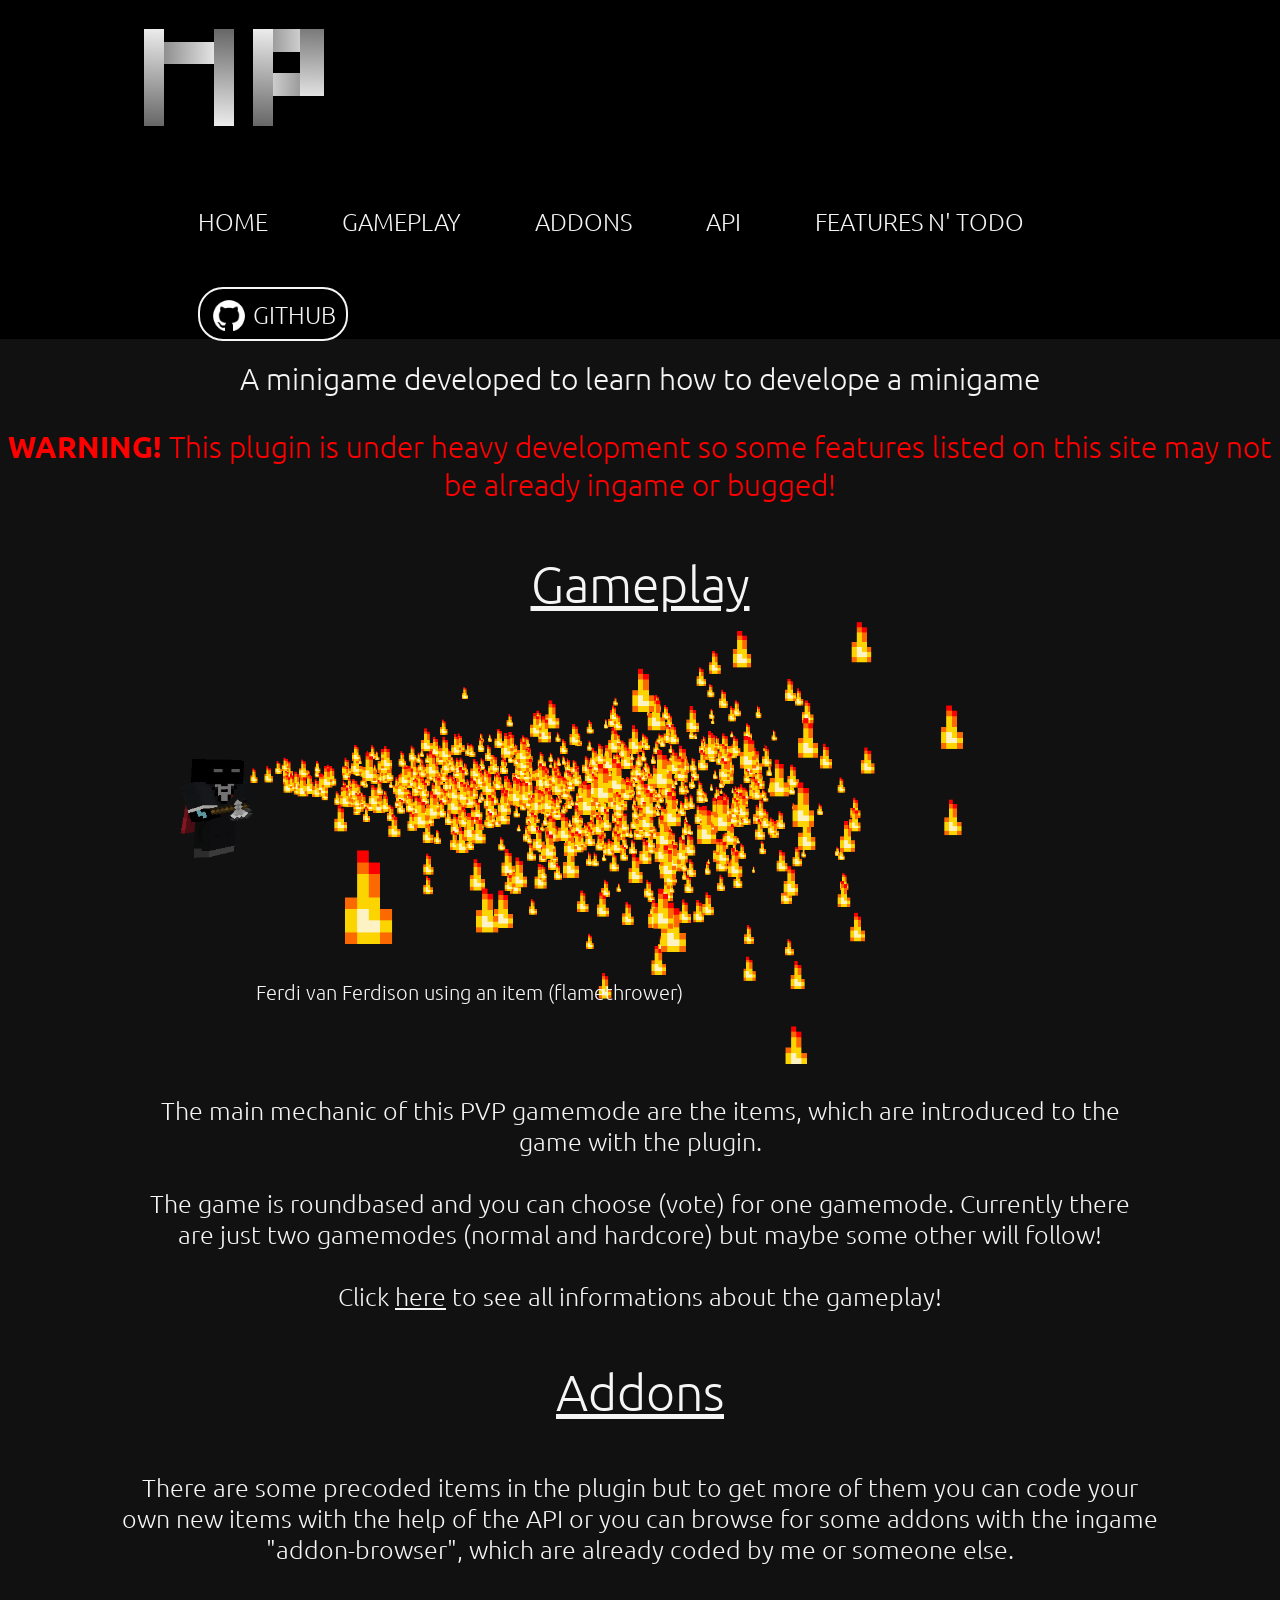
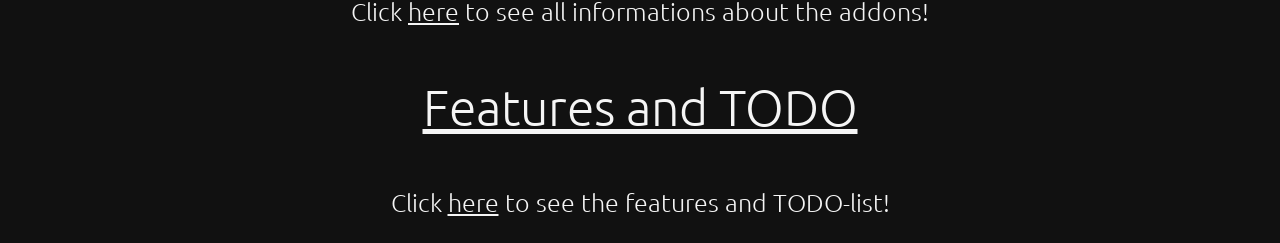
==== index.html @ 9980ed4f "init commit" ====
<!DOCTYPE html>
<html>

<head>
    <title>ModernP</title>
    <link rel="stylesheet" href="style.css">
    <meta charset="utf-8">
</head>



<body>
    <header>
        <div class="container">

            <a href="index.html"><img src="images/MP2.png" alt="logo" class="logo"></a>

            <nav>
                <ul>
                    <li><a href="index.html">Home</a></li>
                    <li><a href="gameplay.html">Gameplay</a></li>
                    <li><a href="addons.html">Addons</a></li>
                    <li><a href="addons.html#apisection">API</a></li>
                    <li><a href="features.html">Features n' TODO</a></li>
                    <li>
                        <a href="https://github.com/ferdithedev/ModernP" target="_blank" class="github">
                            <img src="images/github.png"
                                style='vertical-align: middle; height: 38px; width: auto; margin-bottom: 4px;'>
                            GitHub</a>
                    </li>
                </ul>
            </nav>
        </div>

    </header>

    <div class="title">
        <p>ModernP</p>
    </div>

    <div class="content">
        <p class="description">A minigame developed to learn how to develope a minigame</p>
        <p class="description" style="color: red;">
            <b>WARNING!</b> This plugin is under heavy development so some features listed on
            this site may not be already ingame or bugged!
        </p>
        <a href="gameplay.html" class="sublink">
            <p class="subtitle">Gameplay</p>
        </a>
        <img src="images/flamethrower.png" class="showing">
        <p class="imgdescr">Ferdi van Ferdison using an item (flamethrower)</p>
        <p>The main mechanic of this PVP gamemode are the items, which are introduced to the<br>
            game with the plugin.<br><br>
            The game is roundbased and you can choose (vote) for one gamemode. Currently there<br>
            are just two gamemodes (normal and hardcore) but maybe some other will follow!<br><br>
            Click <a href="gameplay.html" class="sublink">here</a> to see all informations about the gameplay!
        </p>

        <a href="addons.html" class="sublink">
            <p class="subtitle">Addons</p>
        </a>
        <p>There are some precoded items in the plugin but to get more of them you can code your<br>
            own new items with the help of the API or you can browse for some addons with the ingame<br>
            "addon-browser", which are already coded by me or someone else.<br><br>
            Click <a href="addons.html" class="sublink">here</a> to see all informations about the addons!
        </p>

        <a href="features.html" class="sublink">
            <p class="subtitle">Features and TODO</p>
        </a>
        <p>Click <a href="features.html" class="sublink">here</a> to see the features and TODO-list!</p>
    </div>
</body>

</html>
---- style.css ----
@import url('https://fonts.googleapis.com/css2?family=Ubuntu:wght@500&display=swap');

body {
    margin: 0;
    background: rgb(17, 17, 17);
    font-family: "Ubuntu", sans-serif;
    font-weight: 300;
}

code {
    font-family: Consolas,"courier new";
    color: rgb(243, 73, 107);
    background-color: rgb(34, 34, 34);
    padding: 2px;
    font-size: 105%;
    cursor: pointer;
}

.container {
    width: 80%;
    margin: 0 auto;
}

header {
    display: flex;
    background: black;
    position: fixed;
    width: 100%;
    top: 0;
    align-items: center;
}

header::after {
    content: '';
    display: table;
    clear: both;
}

.logo {
    float: left;
    padding: 1vh;
}

nav {
    float: right;
}

nav ul {
    margin: 0;
    padding: 0;
    list-style: none;
}

nav li {
    display: inline-block;
    margin-left: 70px;
    padding-top: 60px;
    font-size: 24px;
}

nav a {
    color: whitesmoke;
    text-decoration: none;
    text-transform: uppercase;
    transition: all 0.2s ease-in-out;
}

nav a:not(.github):hover {
    color: whitesmoke;
    text-shadow:    0 0 10px whitesmoke,
                    0 0 20px whitesmoke,
                    0 0 40px whitesmoke,
                    0 0 80px whitesmoke;
}

.github {
    border-radius: 25px;
    background: none;
    border: 2px solid;
    padding: 10px;
    text-decoration: none;
}

.github:hover {
    border-color: rgb(255, 0, 221);
    box-shadow: 0 0 2em 0 rgb(255, 0, 221);
}

.title {
    color: whitesmoke;
    text-align: center;
    font-size: 100px;
    padding-top: 10vh;
}

.content {
    color: whitesmoke;
    text-align: center;
    font-size: 25px;
    margin-top: -50px;
    text-decoration: none;
}

.description {
    font-size: 30px;
}

.subtitle {
    color: whitesmoke;
    font-size: 50px;
}

.subtitledescription {
    font-size: 32px;
}

.showing {
    width: auto;
    height: 50vh;
    margin-top: -50px;
}

.imgdescr {
    font-size: 20px;
    text-align: left;
    margin-left: 20vw;
    margin-top: -10vh;
    margin-bottom: 10vh;
}

.listtitle{
    font-size: 35px;
    font-weight: bold;
    color: whitesmoke;
}

.sublink {
    text-decoration: underline whitesmoke;
    color: whitesmoke;
}

.info {
    position: fixed;
    bottom: 10px;
    right: 10px;
    width: 300px;
    padding: 10px;
    text-align: center;
    background-color: whitesmoke;
    border: 3px solid rgb(120, 161, 255);
    border-radius: 0.2em;
    font-size: 20px;
    transition: all 0.3s ease-in-out;
    opacity: 0;
}

.listul {
    width: 10%;
    margin: auto;    
}
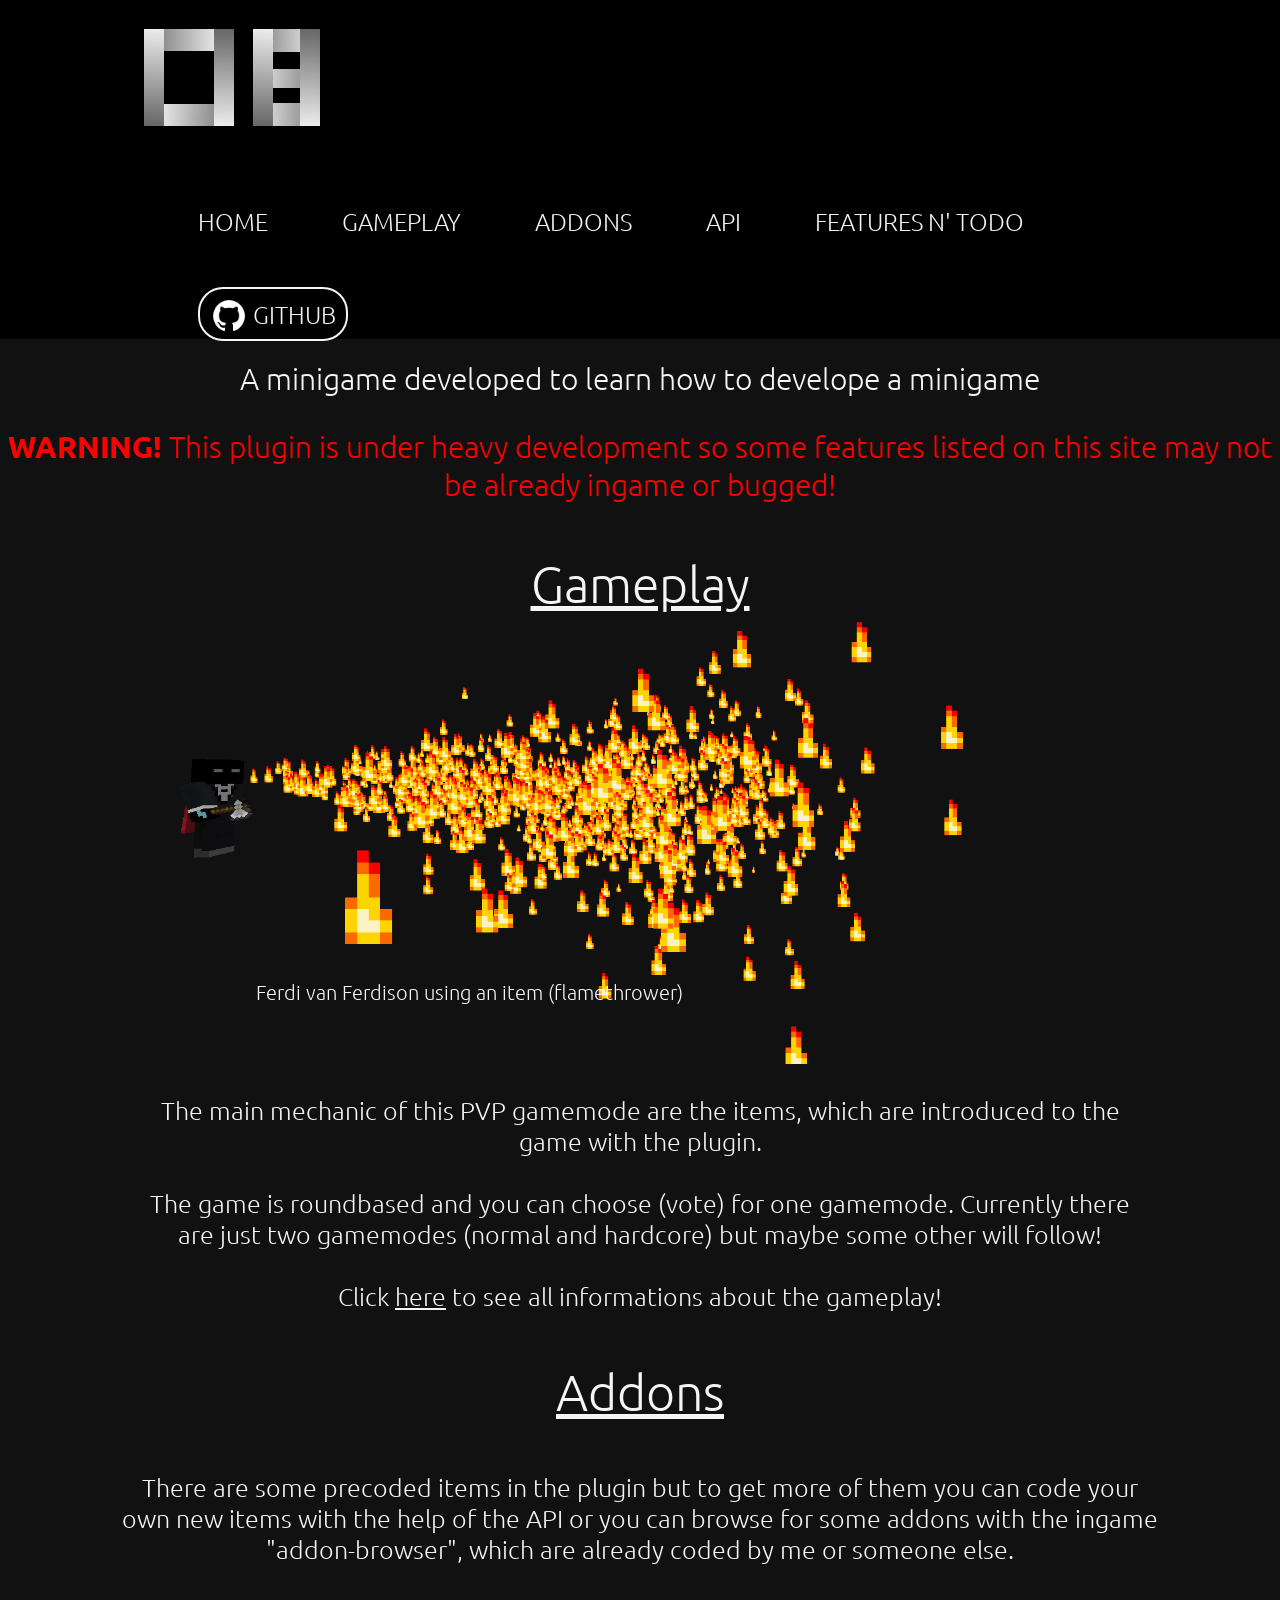
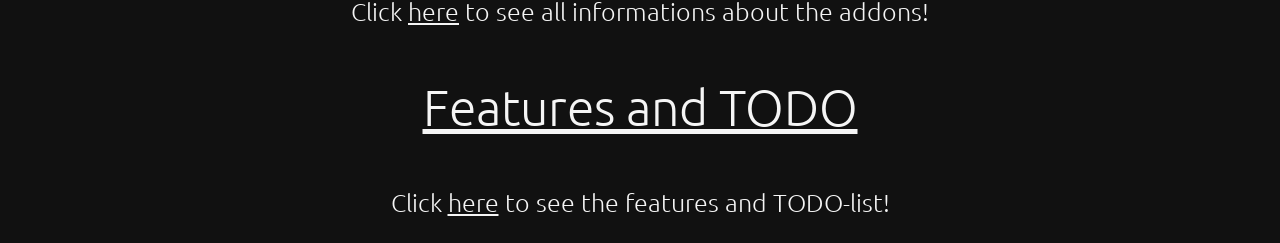
==== commit 5728f51f: "update project name" ====
--- a/index.html
+++ b/index.html
@@ -2,7 +2,7 @@
 <html>
 
 <head>
-    <title>ModernP</title>
+    <title>OverBlock</title>
     <link rel="stylesheet" href="style.css">
     <meta charset="utf-8">
 </head>
@@ -23,7 +23,7 @@
                     <li><a href="addons.html#apisection">API</a></li>
                     <li><a href="features.html">Features n' TODO</a></li>
                     <li>
-                        <a href="https://github.com/ferdithedev/ModernP" target="_blank" class="github">
+                        <a href="https://github.com/ferdithedev/OverBlock" target="_blank" class="github">
                             <img src="images/github.png"
                                 style='vertical-align: middle; height: 38px; width: auto; margin-bottom: 4px;'>
                             GitHub</a>
@@ -35,7 +35,7 @@
     </header>
 
     <div class="title">
-        <p>ModernP</p>
+        <p>OverBlock</p>
     </div>
 
     <div class="content">
